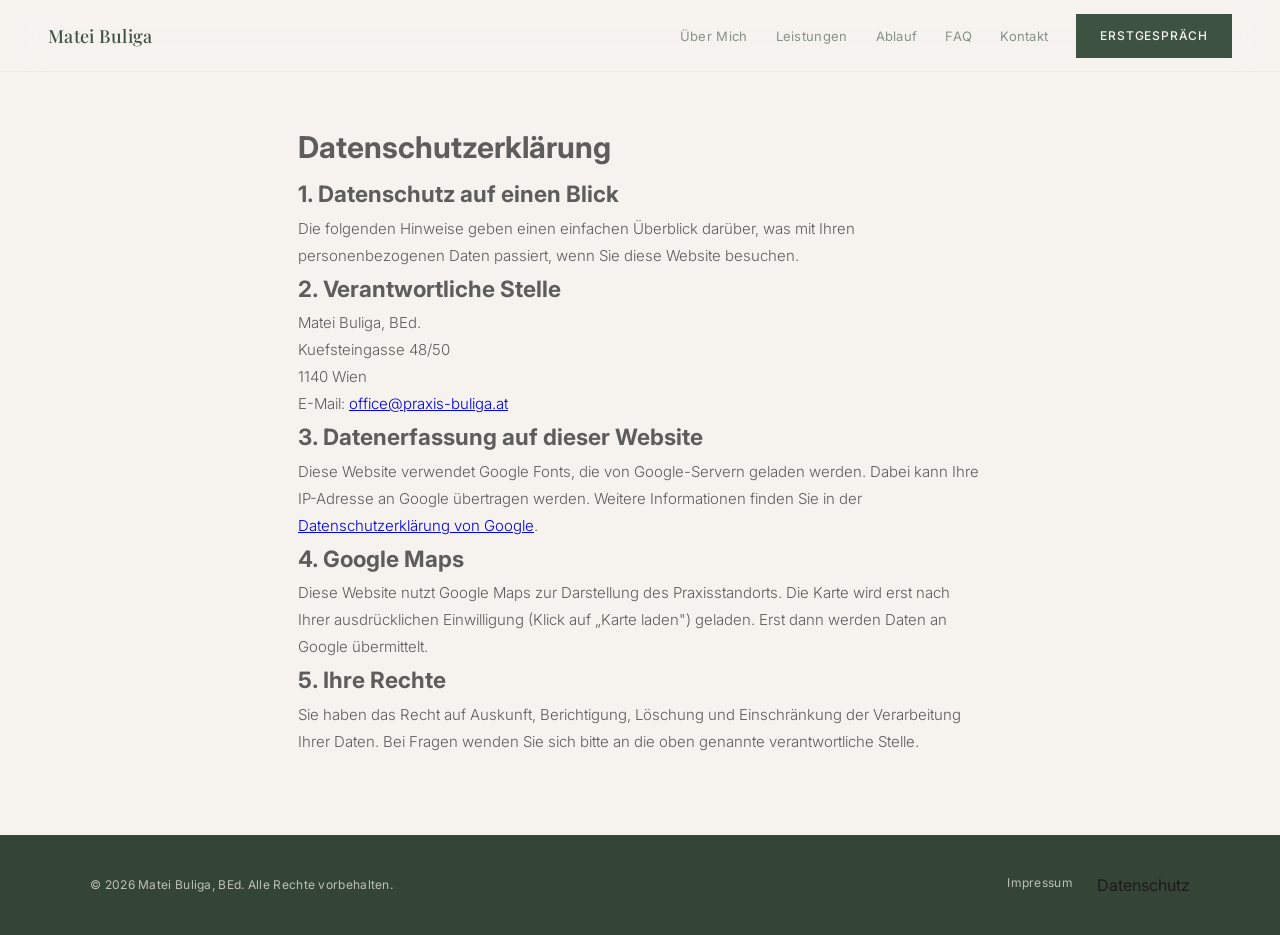
==== datenschutz.html @ a1550d68 "Add supporting files: legal pages, 404, sitemap, favicon (Tasks 18-21) - impressum.html: legal notic" ====
<!DOCTYPE html>
<html lang="de">
<head>
  <meta charset="UTF-8">
  <meta name="viewport" content="width=device-width, initial-scale=1.0">
  <title>Datenschutz — Praxis Buliga</title>
  <meta name="description" content="Datenschutzerklärung der Praxis Buliga — Psychotherapie in Wien.">
  <link rel="canonical" href="https://www.praxis-buliga.at/datenschutz.html">
  <link rel="icon" href="img/favicon.svg" type="image/svg+xml">
  <link rel="preconnect" href="https://fonts.googleapis.com">
  <link rel="preconnect" href="https://fonts.gstatic.com" crossorigin>
  <link href="https://fonts.googleapis.com/css2?family=Playfair+Display:ital,wght@0,400;0,500;1,400&family=Inter:wght@300;400;500;600&display=swap" rel="stylesheet">
  <link rel="stylesheet" href="css/style.css">
</head>
<body>

<!-- Skip link -->
<a href="#main" class="skip-link">Zum Inhalt springen</a>

<!-- ==================== HEADER ==================== -->
<header>
  <a href="index.html" class="logo">Matei Buliga</a>
  <nav>
    <a href="index.html#about">Über Mich</a>
    <a href="index.html#services">Leistungen</a>
    <a href="index.html#process">Ablauf</a>
    <a href="index.html#faq">FAQ</a>
    <a href="index.html#contact">Kontakt</a>
    <a href="index.html#contact" class="header-cta">Erstgespräch</a>
  </nav>
  <button class="nav-toggle" aria-label="Menü öffnen" aria-expanded="false"><span></span></button>
</header>

<main id="main">
  <div class="legal-content">
    <h1>Datenschutzerklärung</h1>
    <h2>1. Datenschutz auf einen Blick</h2>
    <p>Die folgenden Hinweise geben einen einfachen Überblick darüber, was mit Ihren personenbezogenen Daten passiert, wenn Sie diese Website besuchen.</p>
    <h2>2. Verantwortliche Stelle</h2>
    <p>Matei Buliga, BEd.<br>Kuefsteingasse 48/50<br>1140 Wien<br>
    E-Mail: <a href="mailto:office@praxis-buliga.at">office@praxis-buliga.at</a></p>
    <h2>3. Datenerfassung auf dieser Website</h2>
    <p>Diese Website verwendet Google Fonts, die von Google-Servern geladen werden. Dabei kann Ihre IP-Adresse an Google übertragen werden. Weitere Informationen finden Sie in der <a href="https://policies.google.com/privacy" target="_blank" rel="noopener">Datenschutzerklärung von Google</a>.</p>
    <h2>4. Google Maps</h2>
    <p>Diese Website nutzt Google Maps zur Darstellung des Praxisstandorts. Die Karte wird erst nach Ihrer ausdrücklichen Einwilligung (Klick auf „Karte laden") geladen. Erst dann werden Daten an Google übermittelt.</p>
    <h2>5. Ihre Rechte</h2>
    <p>Sie haben das Recht auf Auskunft, Berichtigung, Löschung und Einschränkung der Verarbeitung Ihrer Daten. Bei Fragen wenden Sie sich bitte an die oben genannte verantwortliche Stelle.</p>
  </div>
</main>

<!-- ==================== FOOTER ==================== -->
<footer>
  <div class="footer-inner">
    <p class="footer-left">&copy; 2026 Matei Buliga, BEd. Alle Rechte vorbehalten.</p>
    <div class="footer-links">
      <a href="impressum.html">Impressum</a>
      <span>Datenschutz</span>
    </div>
  </div>
</footer>

</body>
</html>
---- css/style.css ----
/* ========================================================================
   PRAXIS BULIGA — Complete Stylesheet
   Organic Minimal Design: Waldgrun (#3D5240) + Creme (#F6F3EF)
   ======================================================================== */

/* ========================================================================
   TASK 1: CSS FOUNDATION — Design Tokens & Reset
   ======================================================================== */

/* --- Reset --- */
*, *::before, *::after {
  margin: 0;
  padding: 0;
  box-sizing: border-box;
}

/* --- Design Tokens --- */
:root {
  --green: #3D5240;
  --green-light: #4a6350;
  --green-muted: rgba(61,82,64,0.82);
  --green-subtle: rgba(61,82,64,0.04);
  --cream: #F6F3EF;
  --cream-dark: #EDE8E1;
  --text: #1C1C1C;
  --text-muted: rgba(61,82,64,0.82);
  --text-body: rgba(28,28,28,0.7);
  --serif: 'Playfair Display', Georgia, serif;
  --sans: 'Inter', -apple-system, system-ui, sans-serif;
  --transition: 200ms ease-out;
  --max-width: 1100px;
}

/* --- Smooth Scroll --- */
html {
  scroll-behavior: smooth;
}

/* --- Body Base --- */
body {
  font-family: var(--sans);
  background: var(--cream);
  color: var(--text);
  -webkit-font-smoothing: antialiased;
  -moz-osx-font-smoothing: grayscale;
  overflow-x: hidden;
}

/* --- Focus Visible --- */
:focus-visible {
  outline: 2px solid var(--green);
  outline-offset: 3px;
}

/* --- Section Label --- */
.section-label {
  font-size: 11px;
  font-weight: 500;
  letter-spacing: 3px;
  text-transform: uppercase;
  color: var(--text-muted);
  margin-bottom: 20px;
}

.section-label::before {
  content: '';
  display: inline-block;
  width: 24px;
  height: 1px;
  background: var(--green);
  opacity: 0.4;
  vertical-align: middle;
  margin-right: 12px;
}

/* --- Section Divider --- */
.section-divider {
  max-width: var(--max-width);
  margin: 0 auto;
  padding: 0 clamp(24px, 5vw, 48px);
}

.section-divider hr {
  border: none;
  height: 1px;
  background: rgba(61,82,64,0.08);
}

/* --- Skip Link --- */
.skip-link {
  position: fixed;
  top: -100%;
  left: 16px;
  z-index: 200;
  padding: 12px 24px;
  background: var(--green);
  color: var(--cream);
  font-size: 14px;
  font-weight: 500;
  text-decoration: none;
  opacity: 0;
  transition: opacity var(--transition);
}

.skip-link:focus {
  top: 16px;
  opacity: 1;
}

/* --- Legal Content (Impressum / Datenschutz) --- */
.legal-content {
  max-width: 780px;
  margin: 0 auto;
  padding: 120px clamp(24px, 5vw, 48px) 80px;
  font-size: 15px;
  font-weight: 300;
  line-height: 1.8;
  color: var(--text-body);
}


/* ========================================================================
   TASK 2: HEADER STYLES
   ======================================================================== */

header {
  position: fixed;
  top: 0;
  left: 0;
  right: 0;
  z-index: 100;
  height: 72px;
  display: flex;
  align-items: center;
  justify-content: space-between;
  padding: 0 clamp(24px, 4vw, 48px);
  background: rgba(246,243,239,0.88);
  backdrop-filter: blur(24px);
  -webkit-backdrop-filter: blur(24px);
  border-bottom: 1px solid rgba(61,82,64,0.06);
}

.logo {
  font-family: var(--serif);
  font-size: 18px;
  font-weight: 500;
  color: var(--green);
  letter-spacing: 0.3px;
  text-decoration: none;
}

nav {
  display: flex;
  align-items: center;
  gap: 28px;
}

nav a {
  font-size: 13px;
  font-weight: 400;
  color: var(--green);
  text-decoration: none;
  letter-spacing: 0.3px;
  opacity: 0.6;
  transition: opacity var(--transition);
  padding: 6px 0;
  position: relative;
  cursor: pointer;
}

nav a:hover,
nav a.active {
  opacity: 1;
}

nav a.active::after {
  content: '';
  position: absolute;
  bottom: 0;
  left: 0;
  right: 0;
  height: 1.5px;
  background: var(--green);
  border-radius: 1px;
}

/* --- Header CTA Button --- */
.header-cta {
  display: inline-flex;
  align-items: center;
  justify-content: center;
  min-height: 44px;
  padding: 0 24px;
  background: var(--green);
  color: var(--cream) !important;
  font-size: 12px;
  font-weight: 500;
  letter-spacing: 0.8px;
  text-transform: uppercase;
  opacity: 1 !important;
  transition: background var(--transition), box-shadow var(--transition);
}

.header-cta:hover {
  background: var(--green-light);
  box-shadow: 0 4px 12px rgba(61,82,64,0.15);
}

.header-cta::after {
  display: none !important;
}

/* --- Mobile Nav Toggle (Hamburger) --- */
.nav-toggle {
  display: none;
  width: 44px;
  height: 44px;
  align-items: center;
  justify-content: center;
  background: none;
  border: none;
  cursor: pointer;
}

.nav-toggle span {
  display: block;
  width: 20px;
  height: 1.5px;
  background: var(--green);
  position: relative;
  transition: background 200ms;
}

.nav-toggle span::before,
.nav-toggle span::after {
  content: '';
  position: absolute;
  left: 0;
  width: 20px;
  height: 1.5px;
  background: var(--green);
  transition: transform 200ms;
}

.nav-toggle span::before { top: -6px; }
.nav-toggle span::after  { top: 6px; }

/* --- Mobile Nav Overlay --- */
.nav-overlay {
  position: fixed;
  top: 0;
  left: 0;
  right: 0;
  bottom: 0;
  background: var(--cream);
  z-index: 99;
  display: flex;
  flex-direction: column;
  align-items: center;
  justify-content: center;
  transform: translateY(-100%);
  transition: transform 300ms ease-out, opacity 300ms ease-out;
  opacity: 0;
}

.nav-overlay.open {
  transform: translateY(0);
  opacity: 1;
}

.nav-overlay nav {
  display: flex;
  flex-direction: column;
  gap: 8px;
}

.nav-overlay nav a {
  font-size: 18px;
  padding: 16px;
  opacity: 1;
  text-align: center;
}

.nav-close {
  position: absolute;
  top: 16px;
  right: 16px;
  width: 44px;
  height: 44px;
  background: none;
  border: none;
  cursor: pointer;
}

body.nav-open {
  overflow: hidden;
}

/* --- Header Mobile Responsive --- */
@media (max-width: 768px) {
  header {
    height: 64px;
  }

  nav a:not(.header-cta) {
    display: none;
  }

  .nav-toggle {
    display: flex;
  }
}


/* ========================================================================
   TASK 3: HERO SECTION STYLES
   ======================================================================== */

.hero {
  min-height: 100vh;
  min-height: 100dvh;
  display: flex;
  flex-direction: column;
  justify-content: center;
  align-items: center;
  text-align: center;
  padding: 120px clamp(24px, 5vw, 48px) 100px;
  position: relative;
}

.hero-label {
  font-size: 11px;
  font-weight: 500;
  letter-spacing: 3px;
  text-transform: uppercase;
  color: var(--text-muted);
  margin-bottom: 28px;
  opacity: 0;
  transform: translateY(12px);
  animation: fadeUp 700ms ease-out 200ms forwards;
}

.hero h1 {
  font-family: var(--serif);
  font-size: clamp(32px, 5vw, 54px);
  font-weight: 400;
  line-height: 1.25;
  color: var(--green);
  max-width: 680px;
  margin-bottom: 20px;
  opacity: 0;
  transform: translateY(16px);
  animation: fadeUp 700ms ease-out 400ms forwards;
}

.hero h1 em {
  font-style: italic;
}

.hero-divider {
  width: 48px;
  height: 1px;
  background: var(--green);
  opacity: 0;
  margin: 0 auto 20px;
  animation: fadeIn 600ms ease-out 700ms forwards;
}

.hero-subtitle {
  font-size: clamp(15px, 1.8vw, 17px);
  font-weight: 300;
  line-height: 1.75;
  color: var(--text-muted);
  max-width: 460px;
  margin-bottom: 44px;
  opacity: 0;
  transform: translateY(12px);
  animation: fadeUp 700ms ease-out 800ms forwards;
}

.hero-cta {
  display: inline-flex;
  align-items: center;
  gap: 10px;
  min-height: 52px;
  padding: 0 36px;
  border: 1px solid var(--green);
  color: var(--green);
  font-family: var(--sans);
  font-size: 12px;
  font-weight: 500;
  letter-spacing: 1.5px;
  text-transform: uppercase;
  text-decoration: none;
  background: transparent;
  cursor: pointer;
  transition: all var(--transition);
  opacity: 0;
  transform: translateY(12px);
  animation: fadeUp 700ms ease-out 1000ms forwards;
}

.hero-cta:hover {
  background: var(--green);
  color: var(--cream);
  box-shadow: 0 4px 16px rgba(61,82,64,0.18);
}

.hero-cta svg {
  width: 14px;
  height: 14px;
  transition: transform var(--transition);
}

.hero-cta:hover svg {
  transform: translateX(4px);
}

/* --- Hero Info Bar --- */
.hero-info {
  position: absolute;
  bottom: 36px;
  display: flex;
  gap: 32px;
  font-size: 12px;
  color: var(--text-muted);
  letter-spacing: 0.3px;
  opacity: 0;
  animation: fadeIn 600ms ease-out 1200ms forwards;
}

.hero-info span {
  display: inline-flex;
  align-items: center;
  gap: 8px;
}

.hero-info .dot {
  width: 5px;
  height: 5px;
  border-radius: 50%;
  background: var(--green);
  opacity: 0.35;
}

.hero-info .available {
  color: #2d6a3f;
  font-weight: 500;
}

.hero-info .available .dot {
  background: #2d6a3f;
  opacity: 0.7;
  animation: pulse 2.5s ease-in-out infinite;
}

/* --- Scroll Hint --- */
.scroll-hint {
  position: absolute;
  bottom: 72px;
  left: 50%;
  transform: translateX(-50%);
  opacity: 0;
  animation: fadeIn 600ms ease-out 1400ms forwards;
}

.scroll-hint .mouse {
  width: 20px;
  height: 32px;
  border: 1.5px solid var(--green);
  border-radius: 10px;
  opacity: 0.3;
  position: relative;
}

.scroll-hint .wheel {
  width: 3px;
  height: 7px;
  background: var(--green);
  border-radius: 2px;
  position: absolute;
  top: 6px;
  left: 50%;
  transform: translateX(-50%);
  animation: scrollWheel 2s ease-in-out infinite;
}

/* --- Keyframe Animations --- */
@keyframes fadeUp {
  to {
    opacity: 1;
    transform: translateY(0);
  }
}

@keyframes fadeIn {
  to {
    opacity: 1;
  }
}

@keyframes pulse {
  0%, 100% {
    opacity: 0.7;
    transform: scale(1);
  }
  50% {
    opacity: 0.3;
    transform: scale(1.3);
  }
}

@keyframes scrollWheel {
  0% {
    opacity: 1;
    transform: translateX(-50%) translateY(0);
  }
  100% {
    opacity: 0;
    transform: translateX(-50%) translateY(10px);
  }
}

/* --- Hero Mobile Responsive --- */
@media (max-width: 768px) {
  .hero {
    padding: 100px 24px 80px;
  }

  .hero-info {
    flex-direction: column;
    gap: 8px;
    align-items: center;
    bottom: 24px;
  }

  .scroll-hint {
    display: none;
  }
}


/* ========================================================================
   TASK 4: ABOUT SECTION STYLES
   ======================================================================== */

.about {
  max-width: var(--max-width);
  margin: 0 auto;
  padding: clamp(60px, 10vw, 120px) clamp(24px, 5vw, 48px);
}

.about-grid {
  display: grid;
  grid-template-columns: 1fr 1.2fr;
  gap: clamp(40px, 6vw, 80px);
  align-items: start;
}

/* --- Portrait --- */
.about-portrait {
  position: relative;
  aspect-ratio: 3 / 4;
  background: var(--cream-dark);
  overflow: hidden;
}

.about-portrait::after {
  content: '';
  position: absolute;
  top: 12px;
  left: 12px;
  right: -12px;
  bottom: -12px;
  border: 1px solid rgba(61,82,64,0.12);
  z-index: -1;
}

.about-portrait-placeholder {
  width: 100%;
  height: 100%;
  display: flex;
  flex-direction: column;
  align-items: center;
  justify-content: center;
  gap: 12px;
  color: var(--text-muted);
  font-size: 13px;
}

.about-portrait-placeholder svg {
  width: 48px;
  height: 48px;
  opacity: 0.3;
}

/* --- About Content --- */
.about-content {
  padding-top: 8px;
}

.about-content h2 {
  font-family: var(--serif);
  font-size: clamp(28px, 3.5vw, 38px);
  font-weight: 400;
  color: var(--green);
  line-height: 1.25;
  margin-bottom: 28px;
}

.about-content h2 em {
  font-style: italic;
}

/* --- Q&A --- */
.about-qa {
  margin-bottom: 32px;
}

.about-question {
  font-size: 13px;
  font-weight: 500;
  letter-spacing: 0.3px;
  color: var(--green);
  margin-bottom: 12px;
  padding-left: 16px;
  border-left: 2px solid rgba(61,82,64,0.2);
  line-height: 1.5;
}

.about-answer {
  font-size: 15px;
  font-weight: 300;
  line-height: 1.8;
  color: var(--text-body);
  max-width: 520px;
}

/* --- Credentials --- */
.about-credentials {
  display: flex;
  flex-wrap: wrap;
  gap: 10px;
  margin-top: 32px;
  padding-top: 28px;
  border-top: 1px solid rgba(61,82,64,0.08);
}

.credential {
  display: inline-flex;
  align-items: center;
  gap: 6px;
  padding: 8px 16px;
  background: var(--green-subtle);
  font-size: 12px;
  font-weight: 400;
  color: var(--green);
  letter-spacing: 0.3px;
}

.credential svg {
  width: 14px;
  height: 14px;
  opacity: 0.5;
}

/* --- About More Link --- */
.about-more {
  display: inline-flex;
  align-items: center;
  gap: 8px;
  margin-top: 28px;
  font-size: 13px;
  font-weight: 500;
  color: var(--green);
  text-decoration: none;
  letter-spacing: 0.3px;
  opacity: 0.7;
  transition: opacity var(--transition);
  cursor: pointer;
}

.about-more:hover {
  opacity: 1;
}

.about-more svg {
  width: 14px;
  height: 14px;
  transition: transform var(--transition);
}

.about-more:hover svg {
  transform: translateX(4px);
}

/* --- About Mobile Responsive --- */
@media (max-width: 768px) {
  .about-grid {
    grid-template-columns: 1fr;
    gap: 40px;
  }

  .about-portrait {
    max-width: 320px;
    margin: 0 auto;
  }

  .about-portrait::after {
    display: none;
  }
}


/* ========================================================================
   TASK 5: SERVICES SECTION STYLES
   ======================================================================== */

.services {
  max-width: var(--max-width);
  margin: 0 auto;
  padding: clamp(60px, 10vw, 120px) clamp(24px, 5vw, 48px);
}

/* --- Services Header --- */
.services-header {
  display: flex;
  justify-content: space-between;
  align-items: flex-end;
  margin-bottom: clamp(40px, 5vw, 56px);
  gap: 24px;
  flex-wrap: wrap;
}

.services-header h2 {
  font-family: var(--serif);
  font-size: clamp(28px, 3.5vw, 38px);
  font-weight: 400;
  color: var(--green);
  line-height: 1.25;
}

.services-header h2 em {
  font-style: italic;
}

.services-note {
  font-size: 13px;
  color: var(--text-muted);
  line-height: 1.6;
  max-width: 280px;
  text-align: right;
}

/* --- Services Grid --- */
.services-grid {
  display: grid;
  grid-template-columns: repeat(3, 1fr);
  gap: 20px;
  margin-bottom: 40px;
}

/* --- Service Card --- */
.service-card {
  background: rgba(255,255,255,0.5);
  border: 1px solid rgba(61,82,64,0.08);
  padding: clamp(28px, 3vw, 36px);
  display: flex;
  flex-direction: column;
  transition: border-color var(--transition), box-shadow var(--transition);
}

.service-card:hover {
  border-color: rgba(61,82,64,0.15);
  box-shadow: 0 4px 20px rgba(61,82,64,0.06);
}

.service-icon {
  width: 44px;
  height: 44px;
  display: flex;
  align-items: center;
  justify-content: center;
  background: var(--green-subtle);
  margin-bottom: 24px;
}

.service-icon svg {
  width: 22px;
  height: 22px;
  color: var(--green);
  opacity: 0.7;
}

.service-card h3 {
  font-family: var(--serif);
  font-size: 20px;
  font-weight: 400;
  color: var(--green);
  margin-bottom: 12px;
  line-height: 1.3;
}

.service-card p {
  font-size: 14px;
  font-weight: 300;
  line-height: 1.7;
  color: var(--text-body);
  margin-bottom: 24px;
  flex-grow: 1;
}

/* --- Pricing --- */
.service-price {
  padding-top: 20px;
  border-top: 1px solid rgba(61,82,64,0.08);
}

.price-row {
  display: flex;
  justify-content: space-between;
  align-items: baseline;
  margin-bottom: 6px;
}

.price-row:last-child {
  margin-bottom: 0;
}

.price-label {
  font-size: 12px;
  color: var(--text-muted);
}

.price-value {
  font-size: 15px;
  font-weight: 500;
  color: var(--green);
  font-variant-numeric: tabular-nums;
}

.price-free {
  display: inline-block;
  padding: 3px 10px;
  background: rgba(45,106,63,0.08);
  color: #2d6a3f;
  font-size: 11px;
  font-weight: 500;
  letter-spacing: 0.5px;
}

/* --- Services Footer (Info Cards) --- */
.services-footer {
  display: grid;
  grid-template-columns: 1fr 1fr;
  gap: 20px;
}

.info-card {
  display: flex;
  align-items: flex-start;
  gap: 16px;
  padding: 24px 28px;
  background: var(--green);
  color: var(--cream);
}

.info-card svg {
  width: 20px;
  height: 20px;
  flex-shrink: 0;
  opacity: 0.6;
  margin-top: 2px;
}

.info-card-content h4 {
  font-size: 13px;
  font-weight: 500;
  letter-spacing: 0.3px;
  margin-bottom: 6px;
}

.info-card-content p {
  font-size: 13px;
  font-weight: 300;
  line-height: 1.6;
  opacity: 0.75;
}

/* --- Section CTA --- */
.section-cta {
  text-align: center;
  margin-top: clamp(40px, 5vw, 56px);
}

/* --- CTA Buttons --- */
.cta-outline {
  display: inline-flex;
  align-items: center;
  gap: 10px;
  min-height: 48px;
  padding: 0 32px;
  border: 1px solid var(--green);
  color: var(--green);
  font-family: var(--sans);
  font-size: 12px;
  font-weight: 500;
  letter-spacing: 1.5px;
  text-transform: uppercase;
  text-decoration: none;
  background: transparent;
  cursor: pointer;
  transition: all var(--transition);
}

.cta-outline:hover {
  background: var(--green);
  color: var(--cream);
  box-shadow: 0 4px 16px rgba(61,82,64,0.18);
}

.cta-filled {
  display: inline-flex;
  align-items: center;
  gap: 10px;
  min-height: 52px;
  padding: 0 36px;
  background: var(--green);
  color: var(--cream);
  font-family: var(--sans);
  font-size: 12px;
  font-weight: 500;
  letter-spacing: 1.5px;
  text-transform: uppercase;
  text-decoration: none;
  cursor: pointer;
  transition: all var(--transition);
}

.cta-filled:hover {
  background: var(--green-light);
  box-shadow: 0 4px 16px rgba(61,82,64,0.2);
}

.cta-outline svg,
.cta-filled svg {
  width: 14px;
  height: 14px;
  transition: transform var(--transition);
}

.cta-outline:hover svg,
.cta-filled:hover svg {
  transform: translateX(4px);
}

/* --- Services Mobile Responsive --- */
@media (max-width: 900px) {
  .services-grid {
    grid-template-columns: 1fr;
    gap: 16px;
  }

  .services-footer {
    grid-template-columns: 1fr;
  }

  .services-header {
    flex-direction: column;
    align-items: flex-start;
  }

  .services-note {
    text-align: left;
    max-width: 100%;
  }
}


/* ========================================================================
   TASK 6: PROCESS (ABLAUF) SECTION STYLES
   ======================================================================== */

.process {
  max-width: var(--max-width);
  margin: 0 auto;
  padding: clamp(60px, 10vw, 120px) clamp(24px, 5vw, 48px);
}

/* --- Process Header --- */
.process-header {
  margin-bottom: clamp(48px, 6vw, 64px);
  max-width: 520px;
}

.process-header h2 {
  font-family: var(--serif);
  font-size: clamp(28px, 3.5vw, 38px);
  font-weight: 400;
  color: var(--green);
  line-height: 1.25;
  margin-bottom: 16px;
}

.process-header h2 em {
  font-style: italic;
}

.process-header p {
  font-size: 15px;
  font-weight: 300;
  line-height: 1.7;
  color: var(--text-muted);
}

/* --- Timeline --- */
.timeline {
  position: relative;
  display: grid;
  grid-template-columns: repeat(3, 1fr);
}

.timeline::before {
  content: '';
  position: absolute;
  top: 28px;
  left: calc(100% / 6);
  right: calc(100% / 6);
  height: 1px;
  background: rgba(61,82,64,0.15);
}

/* --- Step --- */
.step {
  text-align: center;
  padding: 0 clamp(12px, 2vw, 28px);
  position: relative;
}

.step-number {
  width: 56px;
  height: 56px;
  display: flex;
  align-items: center;
  justify-content: center;
  margin: 0 auto 24px;
  background: var(--cream);
  border: 1px solid rgba(61,82,64,0.15);
  position: relative;
  z-index: 1;
  transition: all 300ms ease-out;
}

.step:hover .step-number {
  background: var(--green);
  border-color: var(--green);
}

.step-number span {
  font-family: var(--serif);
  font-size: 20px;
  font-weight: 400;
  color: var(--green);
  transition: color 300ms ease-out;
}

.step:hover .step-number span {
  color: var(--cream);
}

.step h3 {
  font-family: var(--serif);
  font-size: 18px;
  font-weight: 400;
  color: var(--green);
  margin-bottom: 12px;
  line-height: 1.3;
}

.step p {
  font-size: 14px;
  font-weight: 300;
  line-height: 1.7;
  color: var(--text-body);
  max-width: 280px;
  margin: 0 auto;
}

/* --- Conditions --- */
.conditions {
  margin-top: clamp(56px, 7vw, 80px);
  display: grid;
  grid-template-columns: repeat(3, 1fr);
  gap: 1px;
  background: rgba(61,82,64,0.06);
  border: 1px solid rgba(61,82,64,0.06);
}

.condition {
  background: var(--cream);
  padding: clamp(24px, 3vw, 32px);
}

.condition-icon {
  width: 36px;
  height: 36px;
  display: flex;
  align-items: center;
  justify-content: center;
  margin-bottom: 16px;
}

.condition-icon svg {
  width: 20px;
  height: 20px;
  color: var(--green);
  opacity: 0.5;
}

.condition h4 {
  font-size: 13px;
  font-weight: 600;
  color: var(--green);
  letter-spacing: 0.3px;
  margin-bottom: 8px;
}

.condition p {
  font-size: 13px;
  font-weight: 300;
  line-height: 1.65;
  color: var(--text-body);
}

/* --- Process Mobile Responsive --- */
@media (max-width: 768px) {
  .timeline {
    grid-template-columns: 1fr;
    gap: 40px;
  }

  .timeline::before {
    top: 0;
    bottom: 0;
    left: 28px;
    right: auto;
    width: 1px;
    height: auto;
  }

  .step {
    text-align: left;
    padding: 0 0 0 72px;
  }

  .step-number {
    position: absolute;
    left: 0;
    top: 0;
    margin: 0;
  }

  .step p {
    margin: 0;
  }
}

@media (max-width: 900px) {
  .conditions {
    grid-template-columns: 1fr;
  }
}


/* ========================================================================
   TASK 7: FAQ SECTION STYLES
   ======================================================================== */

.faq {
  max-width: var(--max-width);
  margin: 0 auto;
  padding: clamp(60px, 10vw, 120px) clamp(24px, 5vw, 48px);
}

/* --- FAQ Layout --- */
.faq-layout {
  display: grid;
  grid-template-columns: 1fr 1.6fr;
  gap: clamp(40px, 6vw, 80px);
  align-items: start;
}

/* --- FAQ Intro (Sticky Sidebar) --- */
.faq-intro {
  position: sticky;
  top: 100px;
}

.faq-intro h2 {
  font-family: var(--serif);
  font-size: clamp(28px, 3.5vw, 38px);
  font-weight: 400;
  color: var(--green);
  line-height: 1.25;
  margin-bottom: 16px;
}

.faq-intro h2 em {
  font-style: italic;
}

.faq-intro > p {
  font-size: 15px;
  font-weight: 300;
  line-height: 1.7;
  color: var(--text-muted);
  max-width: 320px;
}

/* --- FAQ Contact Hint --- */
.faq-contact-hint {
  margin-top: 28px;
  padding: 20px 24px;
  background: var(--green-subtle);
  border-left: 2px solid rgba(61,82,64,0.15);
}

.faq-contact-hint p {
  font-size: 13px;
  line-height: 1.6;
  color: var(--text-body);
  margin: 0;
}

.faq-contact-hint a {
  color: var(--green);
  font-weight: 500;
  text-decoration: none;
  border-bottom: 1px solid rgba(61,82,64,0.2);
  transition: border-color var(--transition);
}

.faq-contact-hint a:hover {
  border-color: var(--green);
}

/* --- Accordion --- */
.accordion {
  display: flex;
  flex-direction: column;
}

.accordion-item {
  border-bottom: 1px solid rgba(61,82,64,0.08);
}

.accordion-item:first-child {
  border-top: 1px solid rgba(61,82,64,0.08);
}

.accordion-trigger {
  width: 100%;
  min-height: 56px;
  display: flex;
  align-items: center;
  justify-content: space-between;
  gap: 16px;
  padding: 18px 0;
  background: none;
  border: none;
  cursor: pointer;
  text-align: left;
  font-family: var(--sans);
  font-size: 15px;
  font-weight: 400;
  color: var(--green);
  line-height: 1.5;
  transition: color var(--transition);
}

.accordion-trigger:hover {
  color: var(--green-light);
}

/* --- Accordion Icon (+/x) --- */
.accordion-icon {
  width: 28px;
  height: 28px;
  flex-shrink: 0;
  display: flex;
  align-items: center;
  justify-content: center;
  position: relative;
}

.accordion-icon::before,
.accordion-icon::after {
  content: '';
  position: absolute;
  background: var(--green);
  opacity: 0.4;
  transition: transform 300ms ease-out, opacity 300ms ease-out;
}

.accordion-icon::before {
  width: 12px;
  height: 1.5px;
}

.accordion-icon::after {
  width: 1.5px;
  height: 12px;
}

.accordion-item.open .accordion-icon::after {
  transform: rotate(90deg);
  opacity: 0;
}

.accordion-item.open .accordion-trigger {
  font-weight: 500;
}

/* --- Accordion Content (Animated) --- */
.accordion-content {
  display: grid;
  grid-template-rows: 0fr;
  transition: grid-template-rows 300ms ease-out;
}

.accordion-item.open .accordion-content {
  grid-template-rows: 1fr;
}

.accordion-inner {
  overflow: hidden;
}

.accordion-inner p {
  padding: 0 0 24px;
  font-size: 14px;
  font-weight: 300;
  line-height: 1.8;
  color: var(--text-body);
  max-width: 520px;
}

/* --- FAQ CTA --- */
.faq-cta {
  text-align: center;
  margin-top: clamp(48px, 6vw, 64px);
}

.faq-cta > p {
  font-size: 15px;
  font-weight: 300;
  color: var(--text-muted);
  margin-bottom: 24px;
}

/* --- FAQ Mobile Responsive --- */
@media (max-width: 768px) {
  .faq-layout {
    grid-template-columns: 1fr;
    gap: 36px;
  }

  .faq-intro {
    position: static;
  }
}


/* ========================================================================
   TASK 8: CONTACT SECTION & FOOTER STYLES
   ======================================================================== */

/* --- Contact Section --- */
.contact {
  background: var(--green);
  color: var(--cream);
  padding: clamp(60px, 10vw, 100px) 0;
}

.contact-inner {
  max-width: var(--max-width);
  margin: 0 auto;
  padding: 0 clamp(24px, 5vw, 48px);
}

.contact .section-label {
  color: rgba(246,243,239,0.70);
}

.contact .section-label::before {
  background: var(--cream);
  opacity: 0.25;
}

/* --- Contact Grid --- */
.contact-grid {
  display: grid;
  grid-template-columns: 1fr 1fr;
  gap: clamp(40px, 6vw, 80px);
  align-items: start;
}

/* --- Contact Left --- */
.contact-left h2 {
  font-family: var(--serif);
  font-size: clamp(28px, 3.5vw, 38px);
  font-weight: 400;
  line-height: 1.25;
  margin-bottom: 20px;
}

.contact-left h2 em {
  font-style: italic;
}

.contact-left > p {
  font-size: 15px;
  font-weight: 300;
  line-height: 1.7;
  opacity: 0.7;
  max-width: 400px;
  margin-bottom: 40px;
}

/* --- Contact Details --- */
.contact-details {
  display: flex;
  flex-direction: column;
  gap: 20px;
}

.contact-item {
  display: flex;
  align-items: flex-start;
  gap: 16px;
}

.contact-item-icon {
  width: 40px;
  height: 40px;
  flex-shrink: 0;
  display: flex;
  align-items: center;
  justify-content: center;
  border: 1px solid rgba(246,243,239,0.15);
}

.contact-item-icon svg {
  width: 18px;
  height: 18px;
  opacity: 0.6;
}

.contact-item-text {
  padding-top: 2px;
}

.contact-item-label {
  font-size: 11px;
  font-weight: 500;
  letter-spacing: 1px;
  text-transform: uppercase;
  opacity: 0.70;
  margin-bottom: 4px;
}

.contact-item-value {
  font-size: 15px;
  font-weight: 400;
  line-height: 1.5;
}

.contact-item-value a {
  color: var(--cream);
  text-decoration: none;
  border-bottom: 1px solid rgba(246,243,239,0.2);
  transition: border-color var(--transition);
}

.contact-item-value a:hover {
  border-color: var(--cream);
}

/* --- Contact Right --- */
.contact-right {
  display: flex;
  flex-direction: column;
  gap: 24px;
}

/* --- Contact Map --- */
.contact-map {
  aspect-ratio: 16 / 10;
  background: rgba(246,243,239,0.08);
  border: 1px solid rgba(246,243,239,0.1);
  overflow: hidden;
  display: flex;
  align-items: center;
  justify-content: center;
}

.contact-map-placeholder {
  display: flex;
  flex-direction: column;
  align-items: center;
  justify-content: center;
  gap: 12px;
  padding: 24px;
  text-align: center;
}

.contact-map-placeholder p {
  font-size: 13px;
  opacity: 0.6;
  line-height: 1.5;
}

.contact-map-placeholder a {
  color: var(--cream);
  opacity: 0.7;
}

.contact-map-placeholder button {
  padding: 10px 24px;
  background: rgba(246,243,239,0.15);
  color: var(--cream);
  border: none;
  cursor: pointer;
  font-size: 13px;
  transition: background var(--transition);
}

.contact-map-placeholder button:hover {
  background: rgba(246,243,239,0.25);
}

.contact-map iframe {
  width: 100%;
  height: 100%;
  border: 0;
}

/* --- Contact Hours --- */
.contact-hours {
  padding: 28px;
  border: 1px solid rgba(246,243,239,0.1);
}

.contact-hours h4 {
  font-size: 13px;
  font-weight: 500;
  letter-spacing: 0.3px;
  margin-bottom: 16px;
}

.hours-row {
  display: flex;
  justify-content: space-between;
  padding: 8px 0;
  border-bottom: 1px solid rgba(246,243,239,0.06);
  font-size: 14px;
}

.hours-row:last-child {
  border-bottom: none;
}

.hours-day {
  font-weight: 400;
}

.hours-time {
  font-weight: 300;
  opacity: 0.7;
}

/* --- Contact Availability --- */
.contact-availability {
  display: inline-flex;
  align-items: center;
  gap: 8px;
  margin-top: 16px;
  font-size: 13px;
  font-weight: 500;
}

.contact-availability .dot {
  width: 6px;
  height: 6px;
  border-radius: 50%;
  background: #4ade80;
  animation: pulse 2.5s ease-in-out infinite;
}

/* --- Footer --- */
footer {
  background: #344538;
  padding: 40px clamp(24px, 5vw, 48px);
}

.footer-inner {
  max-width: var(--max-width);
  margin: 0 auto;
  display: flex;
  justify-content: space-between;
  align-items: center;
  flex-wrap: wrap;
  gap: 16px;
}

.footer-left {
  font-size: 12px;
  color: rgba(246,243,239,0.70);
  letter-spacing: 0.3px;
}

.footer-links {
  display: flex;
  gap: 24px;
}

.footer-links a {
  font-size: 12px;
  color: rgba(246,243,239,0.70);
  text-decoration: none;
  letter-spacing: 0.3px;
  transition: color var(--transition);
}

.footer-links a:hover {
  color: rgba(246,243,239,0.9);
}

/* --- Contact Mobile Responsive --- */
@media (max-width: 768px) {
  .contact-grid {
    grid-template-columns: 1fr;
    gap: 48px;
  }
}


/* ========================================================================
   TASK 9: SCROLL ANIMATION UTILITY
   ======================================================================== */

.fade-in {
  opacity: 0;
  transform: translateY(20px);
  transition: opacity 600ms ease-out, transform 600ms ease-out;
}

.fade-in.visible {
  opacity: 1;
  transform: translateY(0);
}


/* ========================================================================
   REDUCED MOTION
   ======================================================================== */

@media (prefers-reduced-motion: reduce) {
  html {
    scroll-behavior: auto;
  }

  .hero-label, .hero h1, .hero-divider, .hero-subtitle,
  .hero-cta, .hero-info, .scroll-hint {
    opacity: 1;
    transform: none;
    animation: none;
  }

  .hero-info .available .dot,
  .contact-availability .dot {
    animation: none;
  }

  .scroll-hint .wheel {
    animation: none;
  }

  .fade-in {
    opacity: 1;
    transform: none;
    transition: none;
  }

  .accordion-content {
    transition: none;
  }

  .accordion-icon::before,
  .accordion-icon::after {
    transition: none;
  }
}


/* ========================================================================
   PRINT STYLESHEET
   ======================================================================== */

@media print {
  header, footer, .nav-overlay, .scroll-hint, .hero-info,
  .hero-cta, .section-cta, .faq-cta, .header-cta {
    display: none;
  }

  body {
    color: #000;
    background: #fff;
  }

  .hero {
    min-height: auto;
    padding: 40px 24px;
  }

  .contact {
    background: #fff;
    color: #000;
  }

  .info-card {
    background: #eee;
    color: #000;
  }

  a {
    color: #000;
    text-decoration: underline;
  }

  .fade-in {
    opacity: 1;
    transform: none;
  }
}
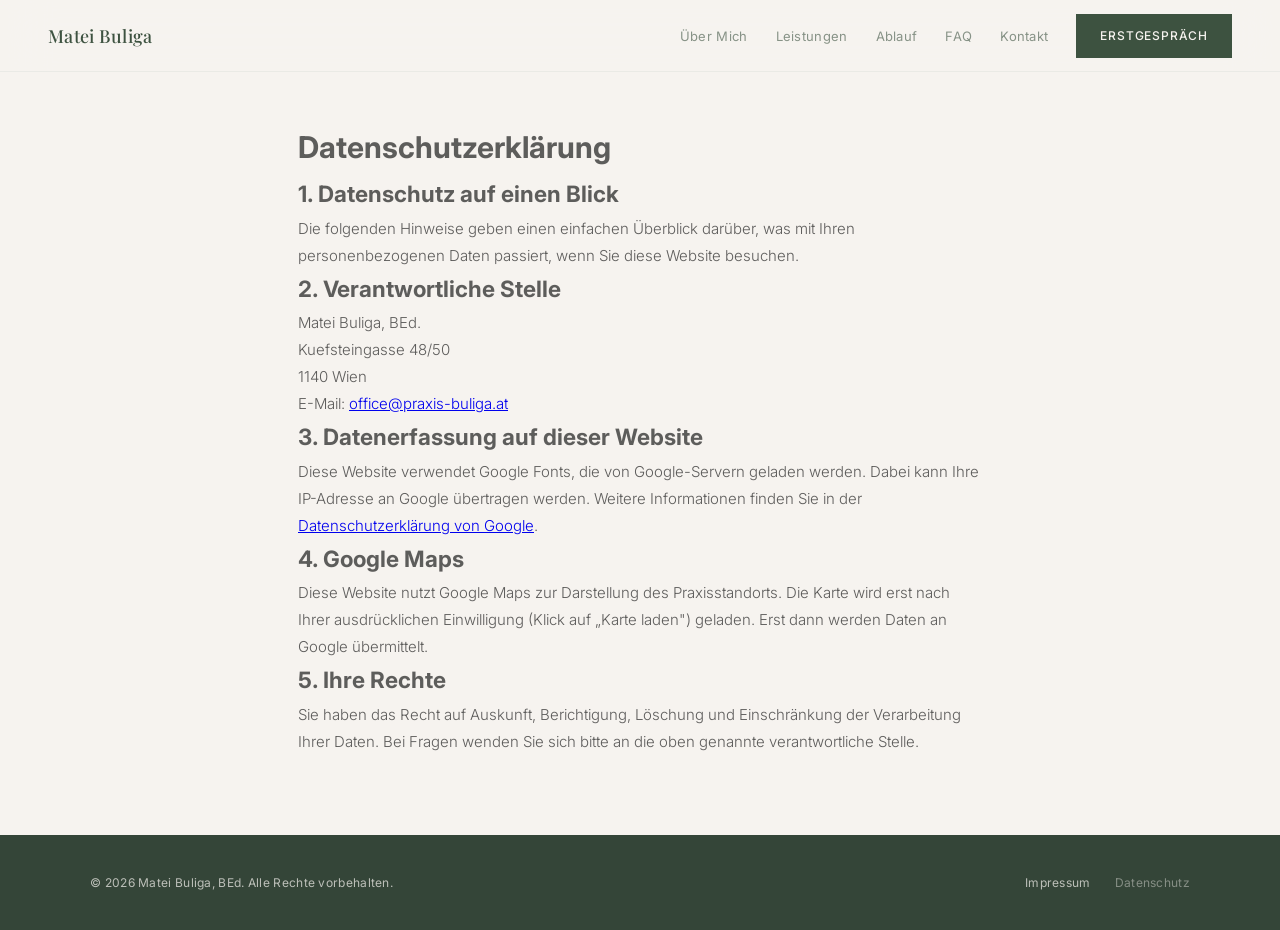
==== commit 0a1a9a9d: "Fix review findings: footer spans, contact hint, mobile nav on legal pages - Add .footer-links span " ====
--- a/datenschutz.html
+++ b/datenschutz.html
@@ -28,7 +28,6 @@
     <a href="index.html#contact">Kontakt</a>
     <a href="index.html#contact" class="header-cta">Erstgespräch</a>
   </nav>
-  <button class="nav-toggle" aria-label="Menü öffnen" aria-expanded="false"><span></span></button>
 </header>
 
 <main id="main">
--- a/css/style.css
+++ b/css/style.css
@@ -1486,6 +1486,13 @@
   border-color: var(--cream);
 }
 
+.contact-item-hint {
+  font-size: 12px;
+  opacity: 0.5;
+  margin-top: 4px;
+  line-height: 1.5;
+}
+
 /* --- Contact Right --- */
 .contact-right {
   display: flex;
@@ -1636,6 +1643,13 @@
   color: rgba(246,243,239,0.9);
 }
 
+.footer-links span {
+  font-size: 12px;
+  color: rgba(246,243,239,0.70);
+  letter-spacing: 0.3px;
+  opacity: 0.6;
+}
+
 /* --- Contact Mobile Responsive --- */
 @media (max-width: 768px) {
   .contact-grid {
